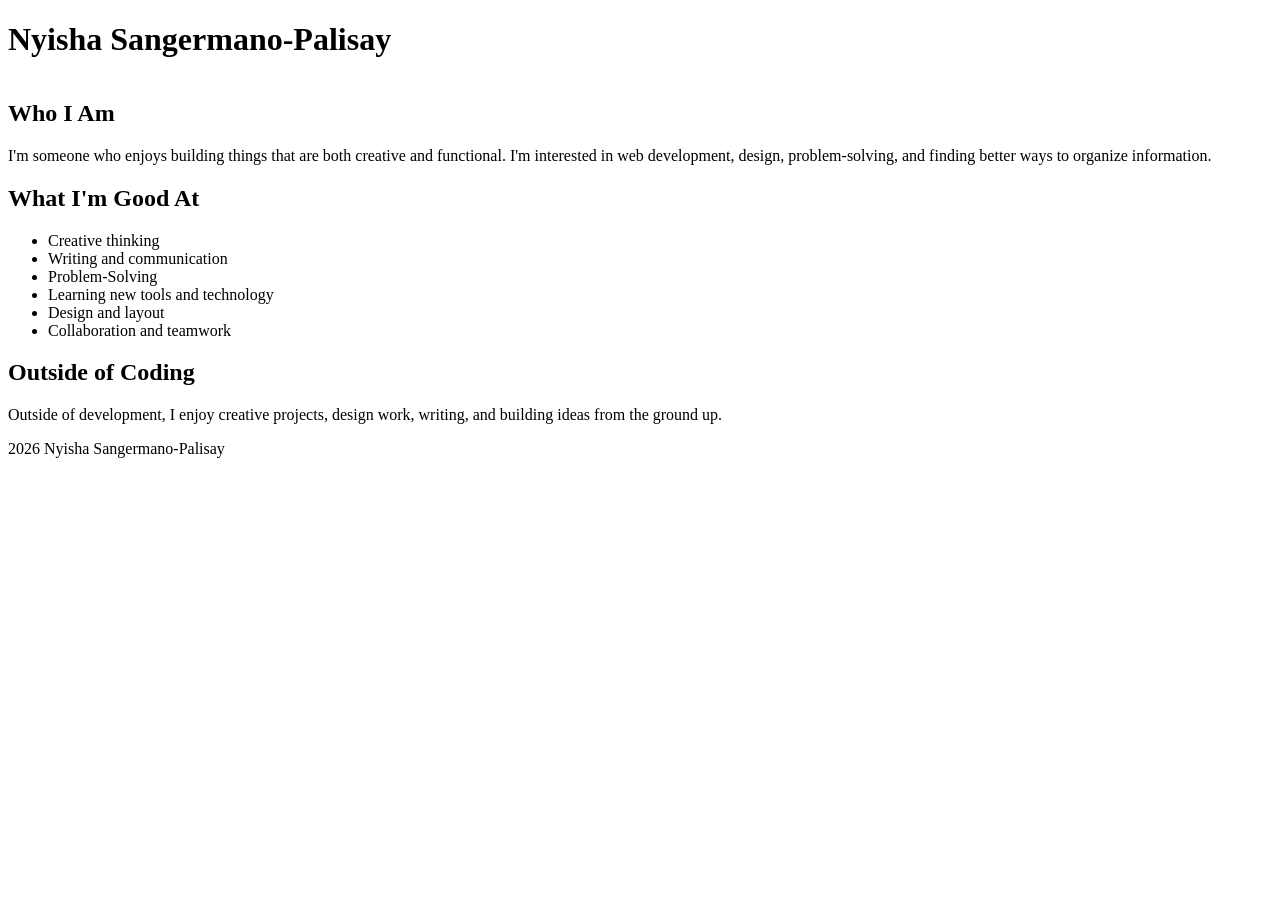
==== index.html @ 4a9be7fc "updated index.html" ====
<!DOCTYPE html>
<html lang="en">
<head>
    <meta charset="UTF-8">
    <meta name="viewport" content="width=device-width, initial-scale=1.0">
    <title>Nyisha | Home</title>
    <link rel = "stylesheet" href = "index.css">
    <link rel="stylesheet" href="https://fonts.googleapis.com/css2?family=Material+Symbols+Outlined:opsz,wght,FILL,GRAD@24,400,0,0&icon_names=menu" />
</head>
<body>
<header>
    <h1>Nyisha Sangermano-Palisay</h1>
    <nav>
        <a href="index.html">Home</a>
        <a href="about.html">About</a>
        <a href="portfolio.html">Portfolio</a>
        <a href="contact.html">Contact</a>  
    </nav>
    <nav>    
        <span class="material-symbols-outlined">
    </nav>
</header>
<main>
    <section class="content">
        <h2>Who I Am</h2>
        <p>
        I'm someone who enjoys building things that are both creative and functional.
        I'm interested in web development, design, problem-solving, and finding better 
        ways to organize information. 
        </p>
        <h2>What I'm Good At</h2>
        <ul>
            <li>Creative thinking</li>
            <li>Writing and communication</li>
            <li>Problem-Solving</li>
            <li>Learning new tools and technology</li>
            <li>Design and layout</li>
            <li>Collaboration and teamwork</li>
        </ul>
        <h2>Outside of Coding</h2>
        <p>
        Outside of development, I enjoy creative projects, design work, writing, 
        and building ideas from the ground up. 
        </p>
    </section>
</main>
<footer>
    <p>2026 Nyisha Sangermano-Palisay</p>
</footer>

</body>
</html>
---- index.css ----
nav {
    display: flex;
    flex-direction: column;
}
nav 
    a {
        font-size: 20px;
        margin-left: 3em;
        display: none;
}
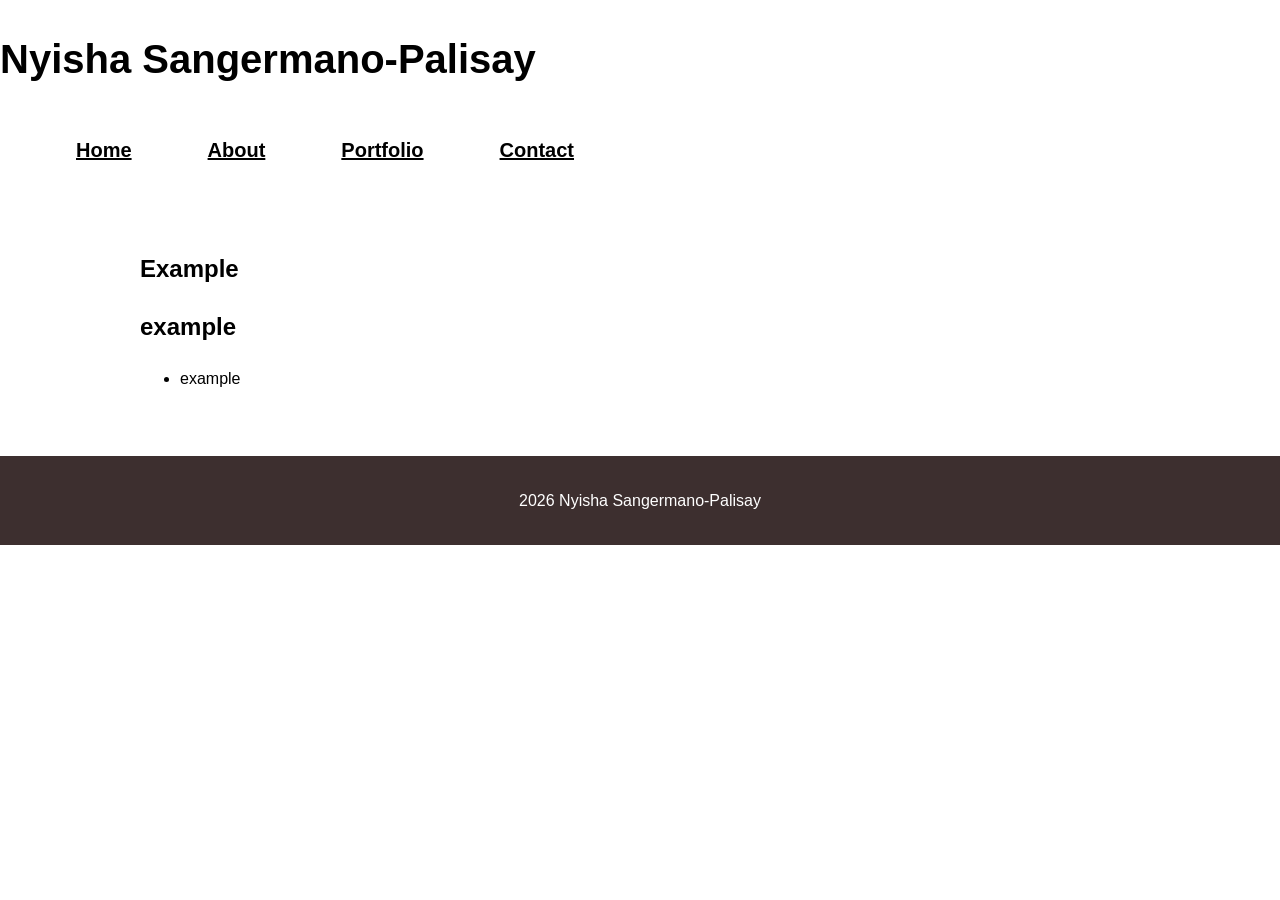
==== commit 1ece5a54: "multiple updates" ====
--- a/index.html
+++ b/index.html
@@ -5,7 +5,6 @@
     <meta name="viewport" content="width=device-width, initial-scale=1.0">
     <title>Nyisha | Home</title>
     <link rel = "stylesheet" href = "index.css">
-    <link rel="stylesheet" href="https://fonts.googleapis.com/css2?family=Material+Symbols+Outlined:opsz,wght,FILL,GRAD@24,400,0,0&icon_names=menu" />
 </head>
 <body>
 <header>
@@ -16,32 +15,16 @@
         <a href="portfolio.html">Portfolio</a>
         <a href="contact.html">Contact</a>  
     </nav>
-    <nav>    
-        <span class="material-symbols-outlined">
-    </nav>
+
 </header>
 <main>
     <section class="content">
-        <h2>Who I Am</h2>
-        <p>
-        I'm someone who enjoys building things that are both creative and functional.
-        I'm interested in web development, design, problem-solving, and finding better 
-        ways to organize information. 
-        </p>
-        <h2>What I'm Good At</h2>
+        <h2>Example</h2>
+        <p></p>
+        <h2>example</h2>
         <ul>
-            <li>Creative thinking</li>
-            <li>Writing and communication</li>
-            <li>Problem-Solving</li>
-            <li>Learning new tools and technology</li>
-            <li>Design and layout</li>
-            <li>Collaboration and teamwork</li>
-        </ul>
-        <h2>Outside of Coding</h2>
-        <p>
-        Outside of development, I enjoy creative projects, design work, writing, 
-        and building ideas from the ground up. 
-        </p>
+            <li>example</li>
+            
     </section>
 </main>
 <footer>
--- a/index.css
+++ b/index.css
@@ -1,10 +1,74 @@
+body {
+    margin: 0;
+    font-family: Arial, Helvetica, sans-serif;
+    color: black
+    background-color: white;
+    line-height: 1.6;
+}
+
 nav {
     display: flex;
-    flex-direction: column;
+    flex-direction: row;
+    gap: 1rem;
+    margin-bottom: 30px;
+    padding: 1rem;
 }
-nav 
-    a {
-        font-size: 20px;
-        margin-left: 3em;
-        display: none;
+nav a {   
+    color: black;
+    font-size: 20px;
+    margin-left: 3em;
+    font-weight: bold;
 }
+
+nav a:hover {
+    text-decoration: underline;
+}
+
+h1 {
+    font-size: 40px;
+}
+
+main {
+    max-width: 1000px;
+    margin: 2rem auto;
+    padding: 1rem;
+}
+
+.hero {
+    display: flex;
+    align-items: center;
+    gap: 2rem;
+    background-color: red;
+    padding: 2rem;
+    border-radius: 12px;
+}
+
+textarea {
+  padding: 0.75rem;
+  border: 1px solid #aaa;
+  border-radius: 20px;
+  font-size: 1rem;
+}
+
+button {
+  margin-top: 1.5rem;
+  padding: 0.75rem;
+  border: none;
+  background-color: #3d2f2f;
+  color: white;
+  font-size: 1rem;
+  border-radius: 6px;
+  cursor: pointer;
+}
+
+button:hover {
+  background-color: #6b4f4f;
+}
+
+footer {
+  text-align: center;
+  padding: 1rem;
+  background-color: #3d2f2f;
+  color: white;
+  margin-top: 2rem;
+}
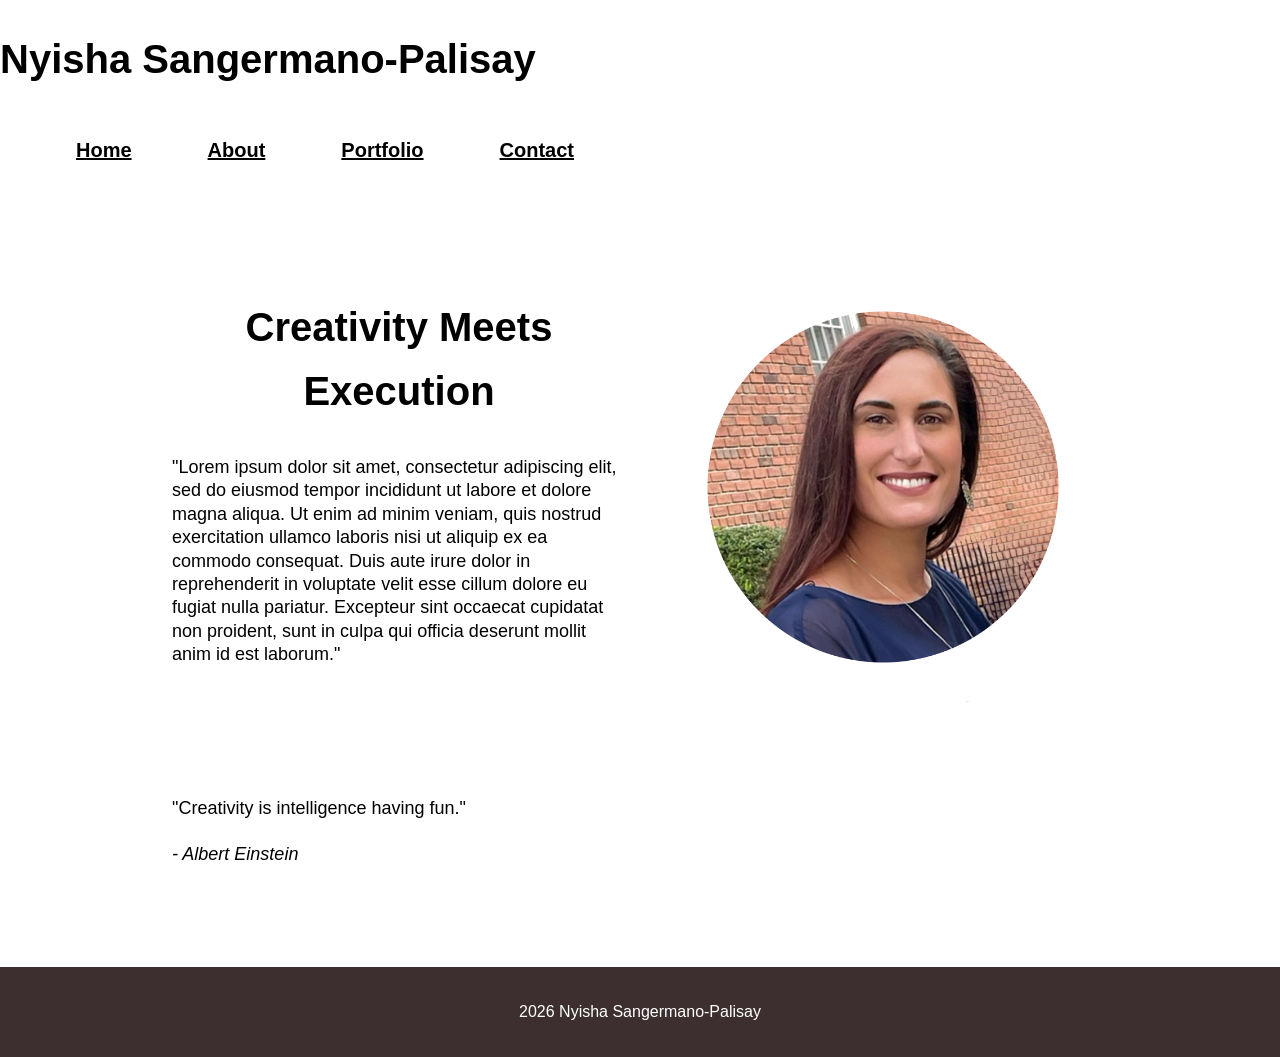
==== commit bc9c4833: "updated the home section and css" ====
--- a/index.html
+++ b/index.html
@@ -18,15 +18,24 @@
 
 </header>
 <main>
-    <section class="content">
-        <h2>Example</h2>
-        <p></p>
-        <h2>example</h2>
-        <ul>
-            <li>example</li>
-            
+    <section class="hero">
+        <div class="hero-text">
+            <h1>Creativity Meets Execution</h1>
+            <p>
+                "Lorem ipsum dolor sit amet, consectetur adipiscing elit, sed do eiusmod tempor incididunt ut labore et dolore magna aliqua. Ut enim ad minim veniam, quis nostrud exercitation ullamco laboris nisi ut aliquip ex ea commodo consequat. Duis aute irure dolor in reprehenderit in voluptate velit esse cillum dolore eu fugiat nulla pariatur. Excepteur sint occaecat cupidatat non proident, sunt in culpa qui officia deserunt mollit anim id est laborum."
+            </p>
+        </div>
+        <img src="images/profile.jpg" alt="Portrait of Nyisha" class="profile-img">
+    </section>
+
+    <section class="quote-box">
+         <p>
+            "Creativity is intelligence having fun."
+         </p>
+         <p class="quote-author">- Albert Einstein</p>   
     </section>
 </main>
+
 <footer>
     <p>2026 Nyisha Sangermano-Palisay</p>
 </footer>
--- a/index.css
+++ b/index.css
@@ -36,14 +36,43 @@
 
 .hero {
     display: flex;
-    align-items: center;
+    align-items: space-between;
+    align-items: flex-start;
     gap: 2rem;
-    background-color: red;
     padding: 2rem;
     border-radius: 12px;
 }
 
-textarea {
+.hero-text {
+    max-width: 650px;
+}
+
+.hero h1 {
+    font size: 60px;
+    text-align: center;
+}
+
+.hero p {
+    font-size: 18px;
+    line-height: 1.3;
+}
+
+.profile-img {
+    width: 450px;
+    height: 450px;
+}
+
+.quote-box {
+    margin: 1rem;
+    padding: 1rem;
+    font-size: 18px;
+}
+
+.quote-author {
+    font-style: italic;
+}
+
+text-area {
   padding: 0.75rem;
   border: 1px solid #aaa;
   border-radius: 20px;
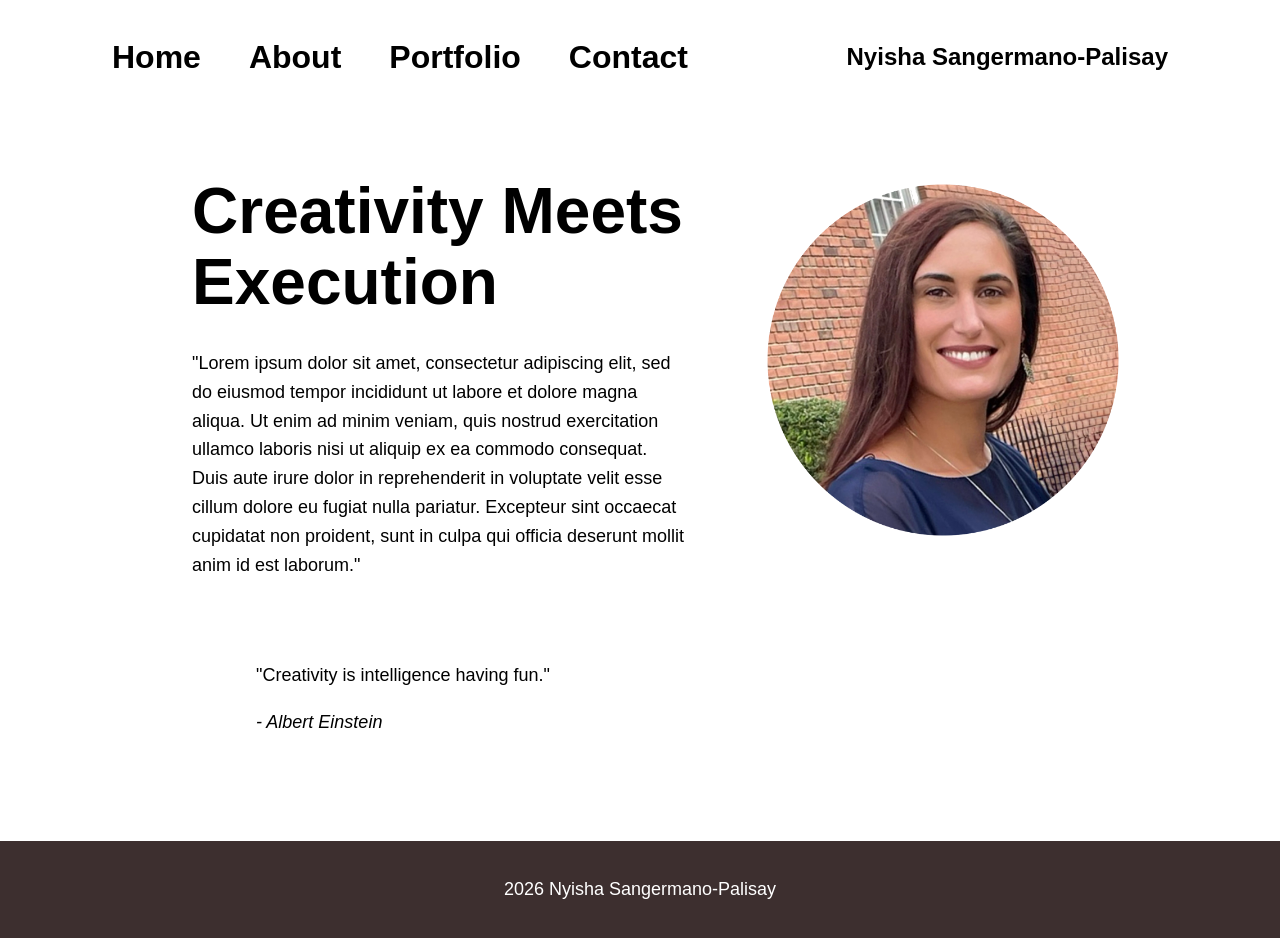
==== commit aa32c7ef: "major updates to entire layout in all 4 html pages. changes to css. added media size changes" ====
--- a/index.html
+++ b/index.html
@@ -6,36 +6,37 @@
     <title>Nyisha | Home</title>
     <link rel = "stylesheet" href = "index.css">
 </head>
+
 <body>
-<header>
-    <h1>Nyisha Sangermano-Palisay</h1>
-    <nav>
-        <a href="index.html">Home</a>
-        <a href="about.html">About</a>
-        <a href="portfolio.html">Portfolio</a>
-        <a href="contact.html">Contact</a>  
-    </nav>
+    <header class="site-header">
+        <nav>
+            <a href="index.html">Home</a>
+            <a href="about.html">About</a>
+            <a href="portfolio.html">Portfolio</a>
+            <a href="contact.html">Contact</a>  
+        </nav>
+        <h1 class="site-title">Nyisha Sangermano-Palisay</h1>
+    </header>
+<div class="page-content">
+    <main>
+        <section class="home">
+            <div class="home-text">
+                <h1>Creativity Meets Execution</h1>
+                <p>
+                    "Lorem ipsum dolor sit amet, consectetur adipiscing elit, sed do eiusmod tempor incididunt ut labore et dolore magna aliqua. Ut enim ad minim veniam, quis nostrud exercitation ullamco laboris nisi ut aliquip ex ea commodo consequat. Duis aute irure dolor in reprehenderit in voluptate velit esse cillum dolore eu fugiat nulla pariatur. Excepteur sint occaecat cupidatat non proident, sunt in culpa qui officia deserunt mollit anim id est laborum."
+                </p>
+            </div>
+            <img src="images/profile.jpg" alt="Portrait of Nyisha" class="profile-img">
+        </section>
 
-</header>
-<main>
-    <section class="hero">
-        <div class="hero-text">
-            <h1>Creativity Meets Execution</h1>
+        <section class="quote-box">
             <p>
-                "Lorem ipsum dolor sit amet, consectetur adipiscing elit, sed do eiusmod tempor incididunt ut labore et dolore magna aliqua. Ut enim ad minim veniam, quis nostrud exercitation ullamco laboris nisi ut aliquip ex ea commodo consequat. Duis aute irure dolor in reprehenderit in voluptate velit esse cillum dolore eu fugiat nulla pariatur. Excepteur sint occaecat cupidatat non proident, sunt in culpa qui officia deserunt mollit anim id est laborum."
+                "Creativity is intelligence having fun."
             </p>
-        </div>
-        <img src="images/profile.jpg" alt="Portrait of Nyisha" class="profile-img">
-    </section>
-
-    <section class="quote-box">
-         <p>
-            "Creativity is intelligence having fun."
-         </p>
-         <p class="quote-author">- Albert Einstein</p>   
-    </section>
-</main>
-
+            <p class="quote-author">- Albert Einstein</p>   
+        </section>
+    </main>
+</div>
 <footer>
     <p>2026 Nyisha Sangermano-Palisay</p>
 </footer>
--- a/index.css
+++ b/index.css
@@ -1,22 +1,55 @@
 body {
     margin: 0;
     font-family: Arial, Helvetica, sans-serif;
-    color: black
+    color: black;
     background-color: white;
     line-height: 1.6;
-}
+
+    display:flex;
+    flex-direction: column;
+    min-height: 100vh;
+}
+
+/* MAIN PAGE WRAPPER */
+
+.page-content {
+    flex: 1;
+}
+
+main {
+    padding-left: 12rem;
+    padding-right: 7rem;
+    padding-top: 2.5rem;
+    padding-bottom: 2.5rem;
+}
+
+/* HEADER */
+
+.site-header {
+    display:flex;
+    justify-content: space-between;
+    align-items: center;
+    padding: 2rem 7rem 0 7rem;
+}
+
+/* NAME */
+
+.site-title {
+    font-size: 1.5rem;
+    margin: 0;
+}
+
+/* NAVIGATION */
 
 nav {
     display: flex;
-    flex-direction: row;
-    gap: 1rem;
-    margin-bottom: 30px;
-    padding: 1rem;
-}
+    gap: 3rem;
+}
+
 nav a {   
     color: black;
-    font-size: 20px;
-    margin-left: 3em;
+    text-decoration: none;
+    font-size: 2rem;
     font-weight: bold;
 }
 
@@ -24,65 +57,81 @@
     text-decoration: underline;
 }
 
-h1 {
-    font-size: 40px;
-}
-
-main {
-    max-width: 1000px;
-    margin: 2rem auto;
-    padding: 1rem;
-}
-
-.hero {
+/* PAGE TITLES */
+
+.page-title {
+    font-size: 3.5rem;
+    padding-left: 7rem;
+    margin-bottom: 3.5rem;
+}
+
+/* BODY TEXT */
+
+p {
+    font-size: 1.125rem;
+}
+
+/* FOOTER */
+
+footer {
+  text-align: center;
+  padding: 1rem;
+  background-color: #3d2f2f;
+  color: white;
+}
+
+/* HOME PAGE */
+
+.home {
     display: flex;
-    align-items: space-between;
-    align-items: flex-start;
+    align-items: center;
     gap: 2rem;
-    padding: 2rem;
-    border-radius: 12px;
-}
-
-.hero-text {
-    max-width: 650px;
-}
-
-.hero h1 {
-    font size: 60px;
-    text-align: center;
-}
-
-.hero p {
-    font-size: 18px;
-    line-height: 1.3;
+}
+
+.home-text {
+    max-width: 500px;
+}
+
+.home h1 {
+    font-size: 4rem;
+    line-height: 1.1;
+    margin-bottom: 2rem;
+}
+
+.home p {
+    font-size: 1.125rem;
+    line-height: 1.6;
 }
 
 .profile-img {
     width: 450px;
     height: 450px;
+    border-radius: 50%;
+    object-fit: cover;
 }
 
 .quote-box {
-    margin: 1rem;
-    padding: 1rem;
-    font-size: 18px;
+    margin: 4rem;
+    font-size: 1.25rem;
+    max-width: 700px;
 }
 
 .quote-author {
     font-style: italic;
 }
-
-text-area {
+/* CONTACT PAGE */
+
+textarea {
   padding: 0.75rem;
-  border: 1px solid #aaa;
-  border-radius: 20px;
+  border: 2px solid #aaa;
+  border-radius: 6px;
   font-size: 1rem;
 }
 
 button {
   margin-top: 1.5rem;
   padding: 0.75rem;
-  border: none;
+  border: 2px;
   background-color: #3d2f2f;
   color: white;
   font-size: 1rem;
@@ -94,10 +143,123 @@
   background-color: #6b4f4f;
 }
 
-footer {
-  text-align: center;
-  padding: 1rem;
-  background-color: #3d2f2f;
-  color: white;
-  margin-top: 2rem;
+/* ABOUT SECTION */
+
+.about-layout {
+    display: flex;
+    gap: 3rem;
+    margin: 0;
+    align-items: flex-start;
+}
+
+.about-text {
+    width: 60%;
+}
+
+.about-images {
+    width: 40%;
+    display: grid;
+    grid-template-columns: 1fr;
+    gap: 1rem;
+}
+
+.about-section {
+    margin-bottom: 4rem;
+}
+
+.about-section::before {
+    content: "";
+    display: block;
+    height: 4px;
+    background: linear-gradient(to right, #800000, #a52a2a, #ffa500);
+    margin-bottom: 1.5rem;
+}
+
+.about-section h2 {
+    font-size: 1.75rem;
+}
+
+.about-section p {
+    font-size: 1rem;
+    line-height: 1.6;
+}
+
+.about-images img {
+    width: 100%;
+    height: 240px;
+    object-fit: contain;
+}
+
+/* MEDIA SIZE CHANGES - COMPUTER SCREENS*/
+
+@media (max-width: 1200px) {
+    main { 
+        padding-left: 5rem;
+        padding-right: 3rem;
+    }
+
+    .site-header {
+        padding: 2rem 3rem 0 3rem;
+    }
+
+    .page-title {
+        padding-left: 3rem;
+        font-size: 2.5rem;
+    }
+
+    .home h1 {
+        font-size: 3rem;
+    }
+
+    .profile-img {
+        width: 300px;
+        height: 300px;
+    }
+}
+
+/* MEDIA SIZE CHANGE - PHONE SMALLER SCREENS */
+
+@media (max-width: 768px) {
+    main { 
+        padding-left: 1.5rem;
+        padding-right: 1.5rem;
+    }
+
+    .site-header {
+        flex-direction: column;
+        align-items: flex-start;
+        gap: 1rem;
+        padding: 1.5rem;
+    }
+
+    .page-title {
+        padding-left: 1.5rem;
+        font-size: 2rem;
+    }
+
+    .home {
+        flex-direction: column;
+    }
+
+    .home h1 {
+        font-size: 2.25rem;
+    }
+
+    .profile-img {
+        width: 200px;
+        height: 200px;
+    }
+
+    .about-layout {
+        flex-direction: column;
+    }
+
+    .about-text,
+    .about-images {
+        width: 100%;
+    }
+
+    .quote-box {
+        margin: 1.5rem;
+    }
 }
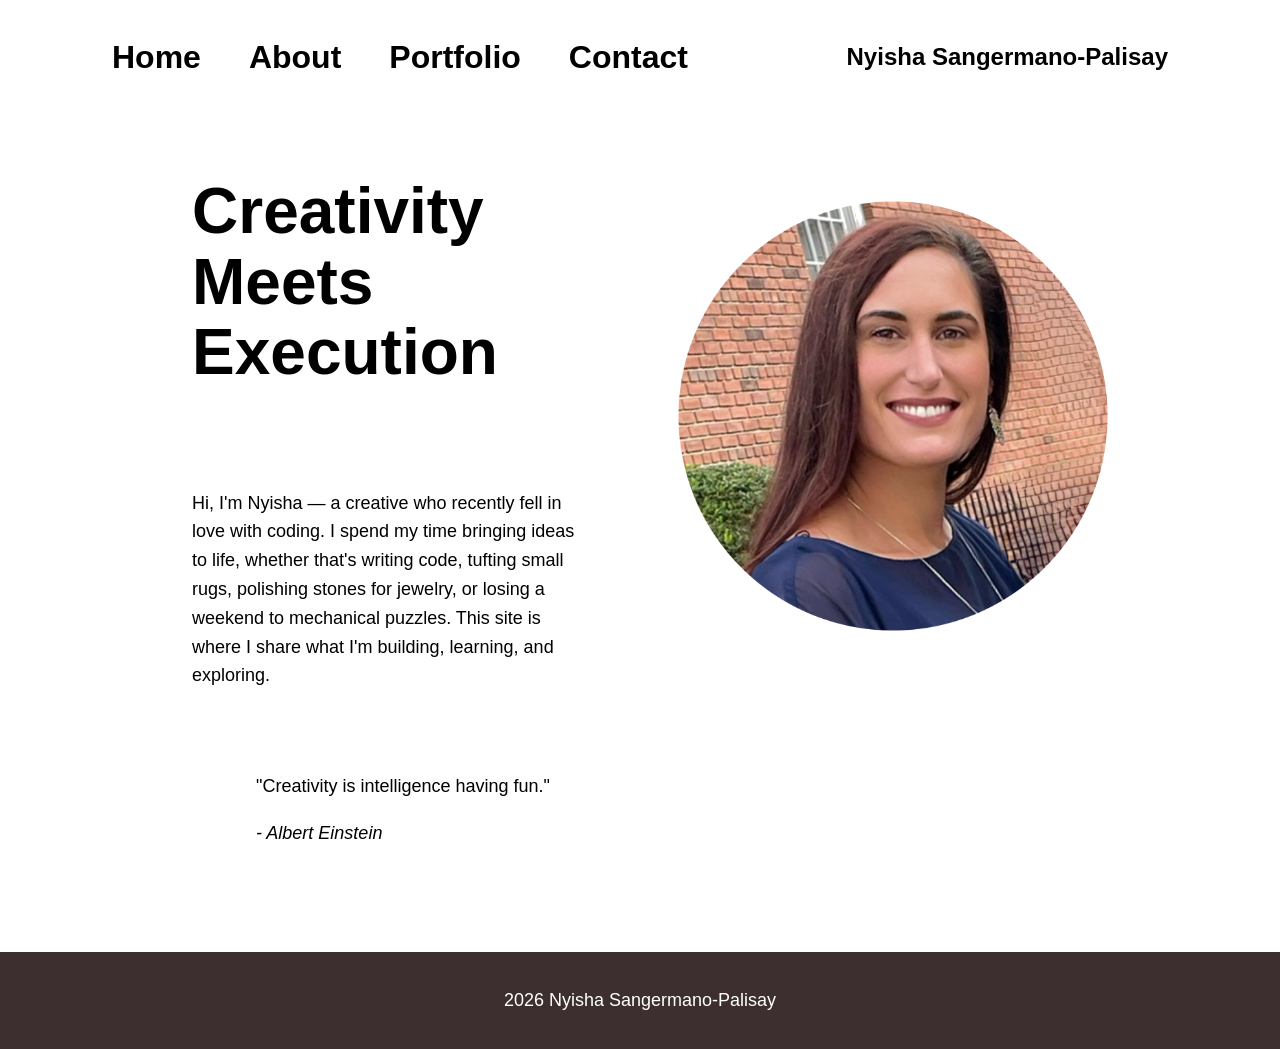
==== commit 16a302c6: "minor changes made on profile picture size" ====
--- a/index.html
+++ b/index.html
@@ -21,9 +21,9 @@
     <main>
         <section class="home">
             <div class="home-text">
-                <h1>Creativity Meets Execution</h1>
+                <h1>Creativity Meets Execution</h1><br><br>
                 <p>
-                    "Lorem ipsum dolor sit amet, consectetur adipiscing elit, sed do eiusmod tempor incididunt ut labore et dolore magna aliqua. Ut enim ad minim veniam, quis nostrud exercitation ullamco laboris nisi ut aliquip ex ea commodo consequat. Duis aute irure dolor in reprehenderit in voluptate velit esse cillum dolore eu fugiat nulla pariatur. Excepteur sint occaecat cupidatat non proident, sunt in culpa qui officia deserunt mollit anim id est laborum."
+                    Hi, I'm Nyisha — a creative who recently fell in love with coding. I spend my time bringing ideas to life, whether that's writing code, tufting small rugs, polishing stones for jewelry, or losing a weekend to mechanical puzzles. This site is where I share what I'm building, learning, and exploring.
                 </p>
             </div>
             <img src="images/profile.jpg" alt="Portrait of Nyisha" class="profile-img">
--- a/index.css
+++ b/index.css
@@ -104,8 +104,8 @@
 }
 
 .profile-img {
-    width: 450px;
-    height: 450px;
+    width: 550px;
+    height: 550px;
     border-radius: 50%;
     object-fit: cover;
 }
@@ -123,8 +123,7 @@
 
 textarea {
   padding: 0.75rem;
-  border: 2px solid #aaa;
-  border-radius: 6px;
+  border: 2px solid #a52a2a;
   font-size: 1rem;
 }
 
@@ -135,12 +134,50 @@
   background-color: #3d2f2f;
   color: white;
   font-size: 1rem;
-  border-radius: 6px;
   cursor: pointer;
 }
 
 button:hover {
   background-color: #6b4f4f;
+}
+
+form {
+    display: flex;
+    flex-direction: column;
+    gap: 1rem;
+    max-width: 500px;
+}
+
+form label {
+    font-weight: bold;
+    margin-bottom: .25rem
+}
+
+input[type="text"],
+input[type="email"], 
+textarea {
+    padding: .75rem;
+    font-size: 1rem;
+    border: 2px solid #a52a2a;
+    box-sizing: border-box;
+    width: 100%
+}
+
+.contact-layout {
+    display: flex;
+    gap: 6rem;
+    align-items: center;
+}
+.contact-layout form {
+    flex: 1;
+    max-width: 500px;
+}
+
+.contact-image {
+    width: 500px;
+    max-width: 100%;
+    height: auto;
+    border-radius: 12px;
 }
 
 /* ABOUT SECTION */
@@ -212,8 +249,8 @@
     }
 
     .profile-img {
-        width: 300px;
-        height: 300px;
+        width: 500px;
+        height: 500px;
     }
 }
 
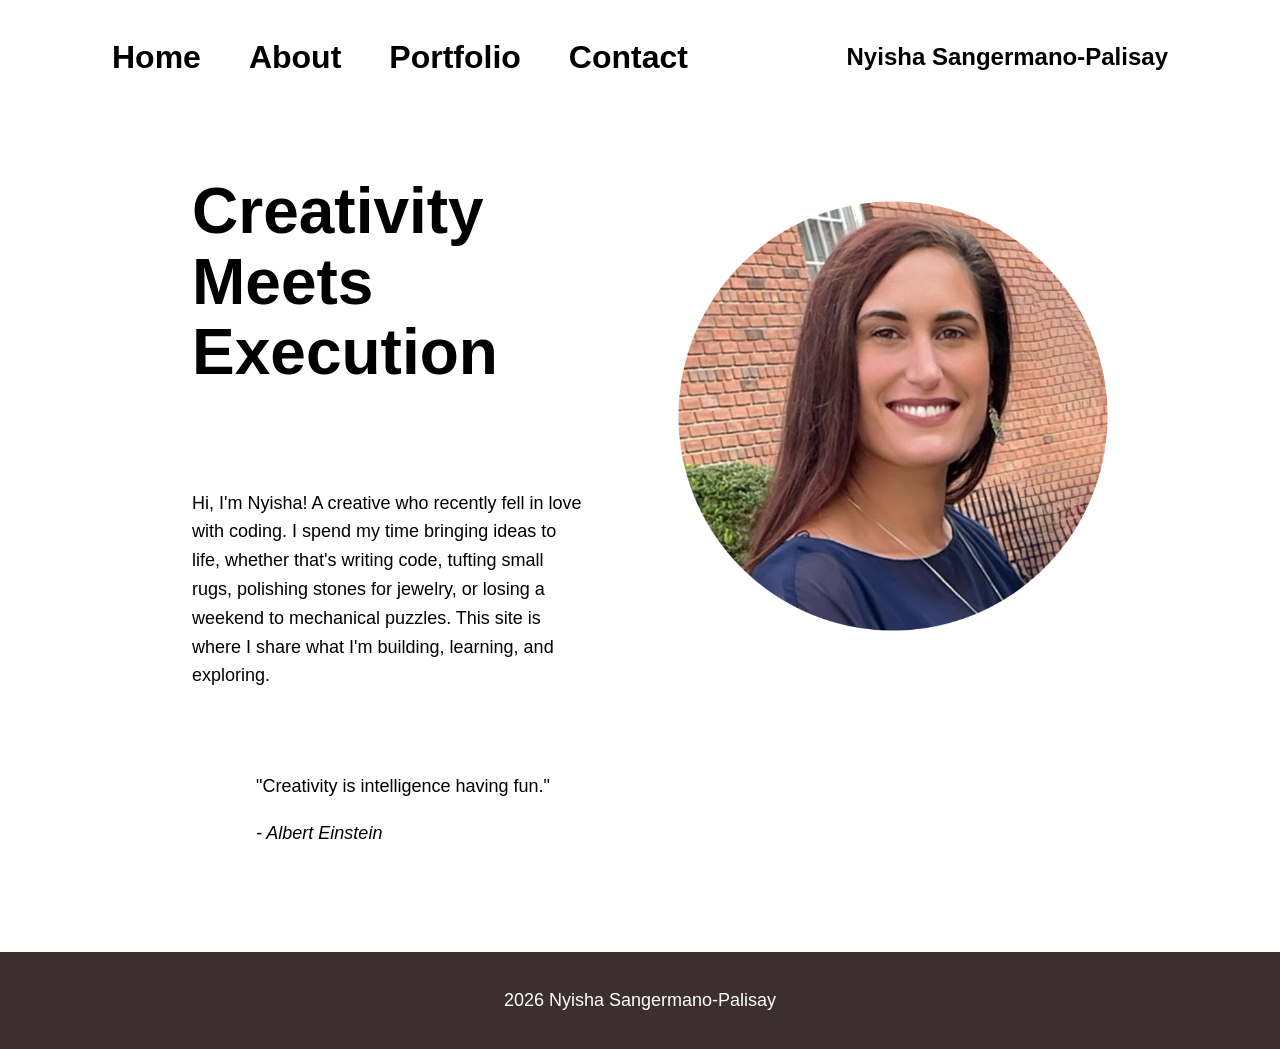
==== commit df1a9b6b: "changed wording to the home section" ====
--- a/index.html
+++ b/index.html
@@ -23,7 +23,7 @@
             <div class="home-text">
                 <h1>Creativity Meets Execution</h1><br><br>
                 <p>
-                    Hi, I'm Nyisha — a creative who recently fell in love with coding. I spend my time bringing ideas to life, whether that's writing code, tufting small rugs, polishing stones for jewelry, or losing a weekend to mechanical puzzles. This site is where I share what I'm building, learning, and exploring.
+                    Hi, I'm Nyisha! A creative who recently fell in love with coding. I spend my time bringing ideas to life, whether that's writing code, tufting small rugs, polishing stones for jewelry, or losing a weekend to mechanical puzzles. This site is where I share what I'm building, learning, and exploring.
                 </p>
             </div>
             <img src="images/profile.jpg" alt="Portrait of Nyisha" class="profile-img">
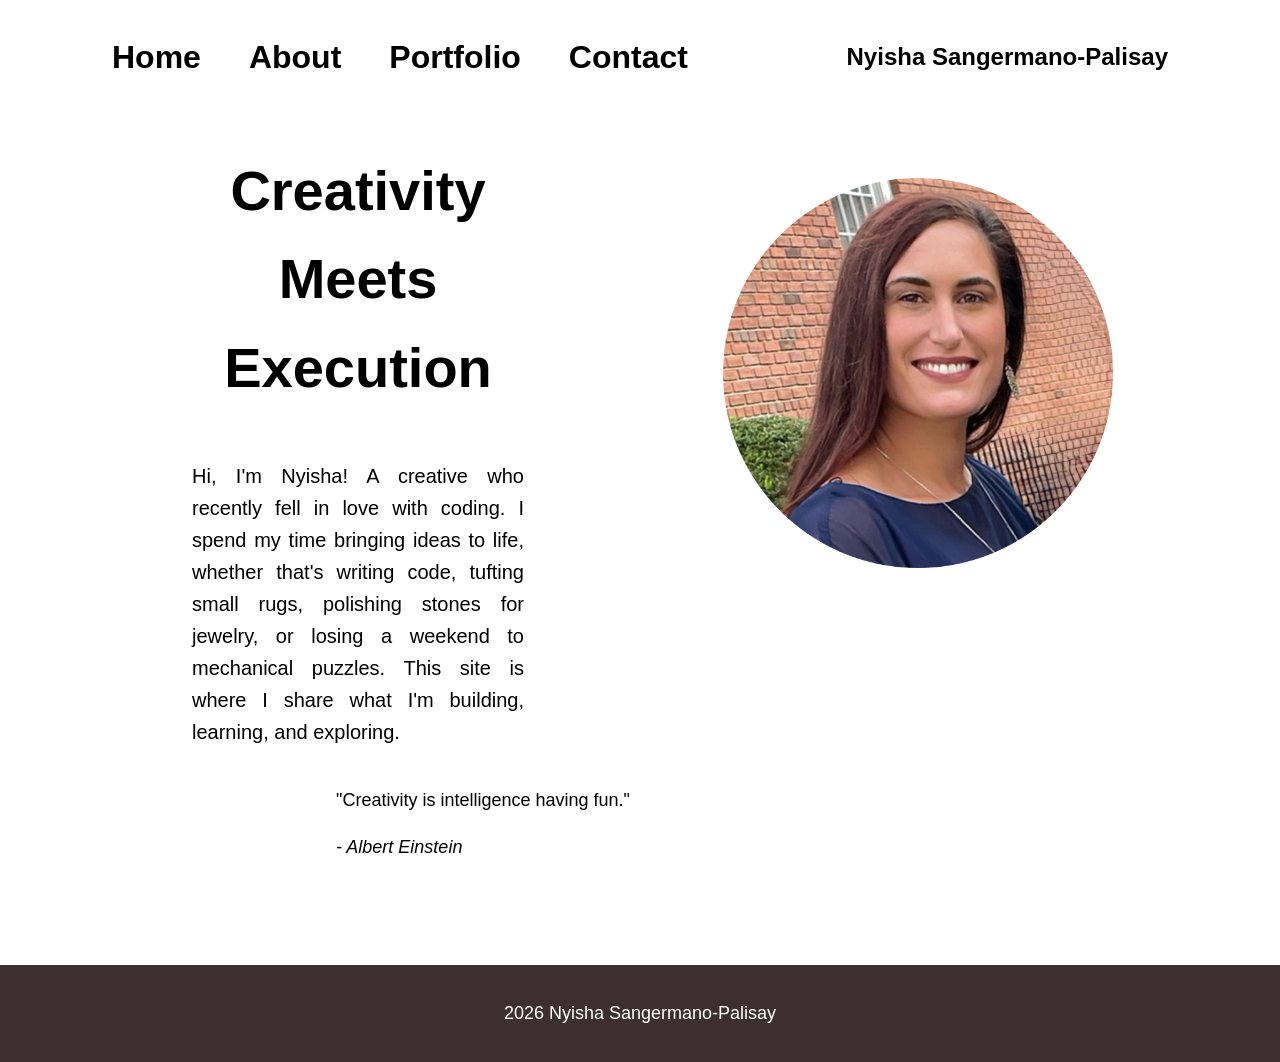
==== commit a8d10b3c: "updated a few things on the home page. almost ready to fully submit" ====
--- a/index.html
+++ b/index.html
@@ -21,7 +21,9 @@
     <main>
         <section class="home">
             <div class="home-text">
-                <h1>Creativity Meets Execution</h1><br><br>
+                <h1>Creativity</h1>
+                <h1>Meets</h1>
+                <h1>Execution</h1><br><br>
                 <p>
                     Hi, I'm Nyisha! A creative who recently fell in love with coding. I spend my time bringing ideas to life, whether that's writing code, tufting small rugs, polishing stones for jewelry, or losing a weekend to mechanical puzzles. This site is where I share what I'm building, learning, and exploring.
                 </p>
--- a/index.css
+++ b/index.css
@@ -62,7 +62,7 @@
 .page-title {
     font-size: 3.5rem;
     padding-left: 7rem;
-    margin-bottom: 3.5rem;
+    margin-bottom: .2rem;
 }
 
 /* BODY TEXT */
@@ -84,34 +84,36 @@
 
 .home {
     display: flex;
-    align-items: center;
-    gap: 2rem;
+    align-items: flex-start;
+    gap: 9rem;
 }
 
 .home-text {
-    max-width: 500px;
+    max-width: 600px;
+    text-align: justify;
 }
 
 .home h1 {
-    font-size: 4rem;
-    line-height: 1.1;
-    margin-bottom: 2rem;
+    font-size: 3.5rem;
+    line-height: .75;
+    margin-bottom: 0rem;
+    text-align: center;
 }
 
 .home p {
-    font-size: 1.125rem;
+    font-size: 1.25rem;
     line-height: 1.6;
 }
 
 .profile-img {
-    width: 550px;
-    height: 550px;
+    width: 500px;
+    height: 500px;
     border-radius: 50%;
     object-fit: cover;
 }
 
 .quote-box {
-    margin: 4rem;
+    margin: 0rem 4rem 4rem 9rem;
     font-size: 1.25rem;
     max-width: 700px;
 }
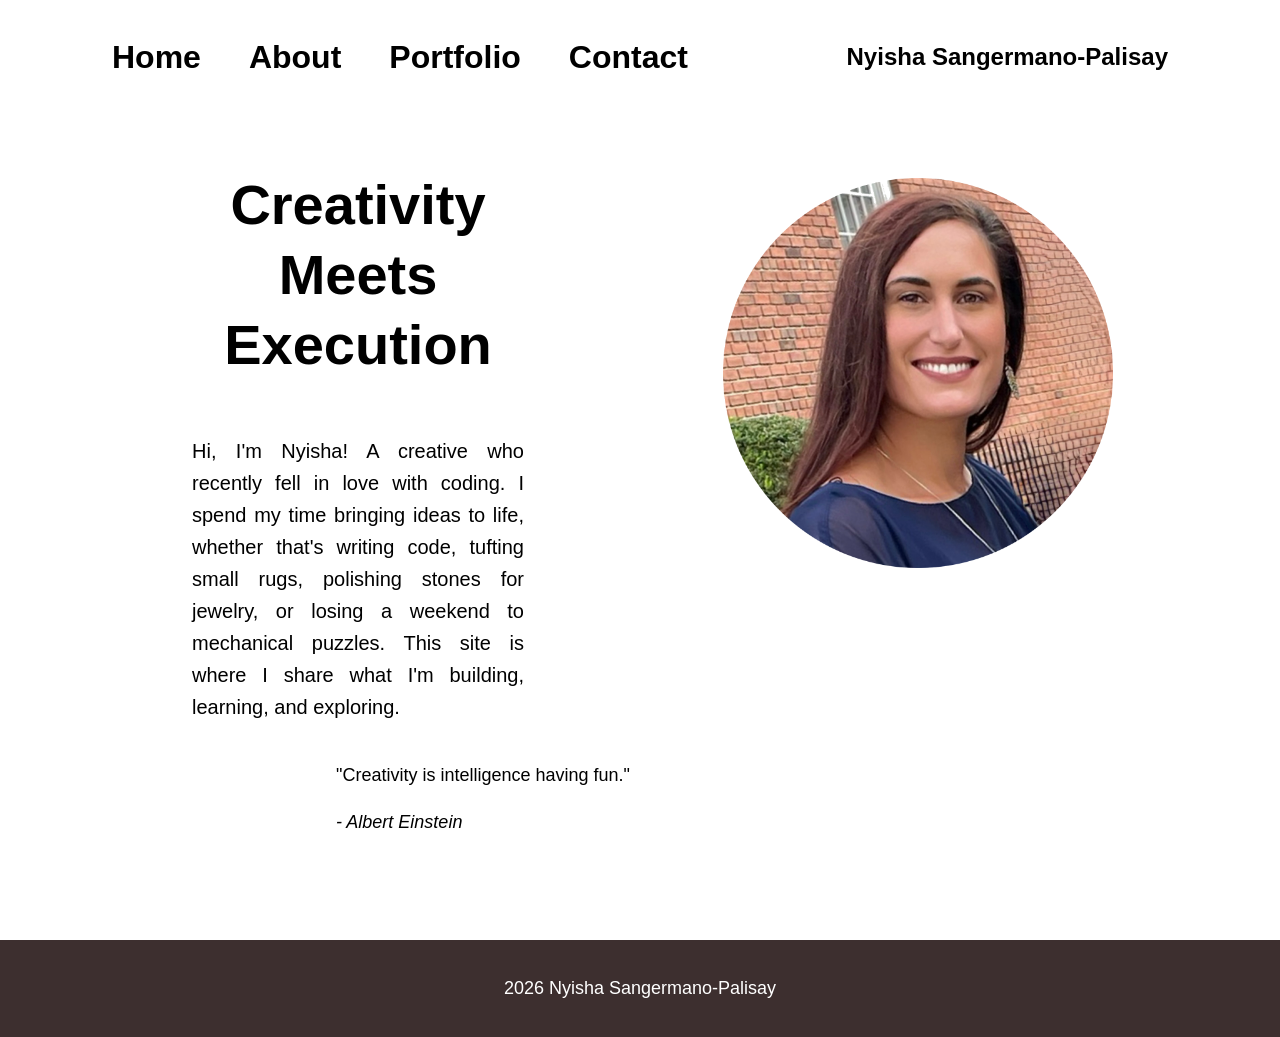
==== commit 4de11cea: "final update" ====
--- a/index.html
+++ b/index.html
@@ -21,9 +21,9 @@
     <main>
         <section class="home">
             <div class="home-text">
-                <h1>Creativity</h1>
-                <h1>Meets</h1>
-                <h1>Execution</h1><br><br>
+                <h1>Creativity<br>
+                Meets<br>
+                Execution</h1><br><br>
                 <p>
                     Hi, I'm Nyisha! A creative who recently fell in love with coding. I spend my time bringing ideas to life, whether that's writing code, tufting small rugs, polishing stones for jewelry, or losing a weekend to mechanical puzzles. This site is where I share what I'm building, learning, and exploring.
                 </p>
--- a/index.css
+++ b/index.css
@@ -95,8 +95,8 @@
 
 .home h1 {
     font-size: 3.5rem;
-    line-height: .75;
-    margin-bottom: 0rem;
+    line-height: 1.25;
+    margin-bottom: -1rem;
     text-align: center;
 }
 
@@ -132,7 +132,6 @@
 button {
   margin-top: 1.5rem;
   padding: 0.75rem;
-  border: 2px;
   background-color: #3d2f2f;
   color: white;
   font-size: 1rem;
@@ -186,7 +185,7 @@
 
 .about-layout {
     display: flex;
-    gap: 3rem;
+    gap: 2rem;
     margin: 0;
     align-items: flex-start;
 }
